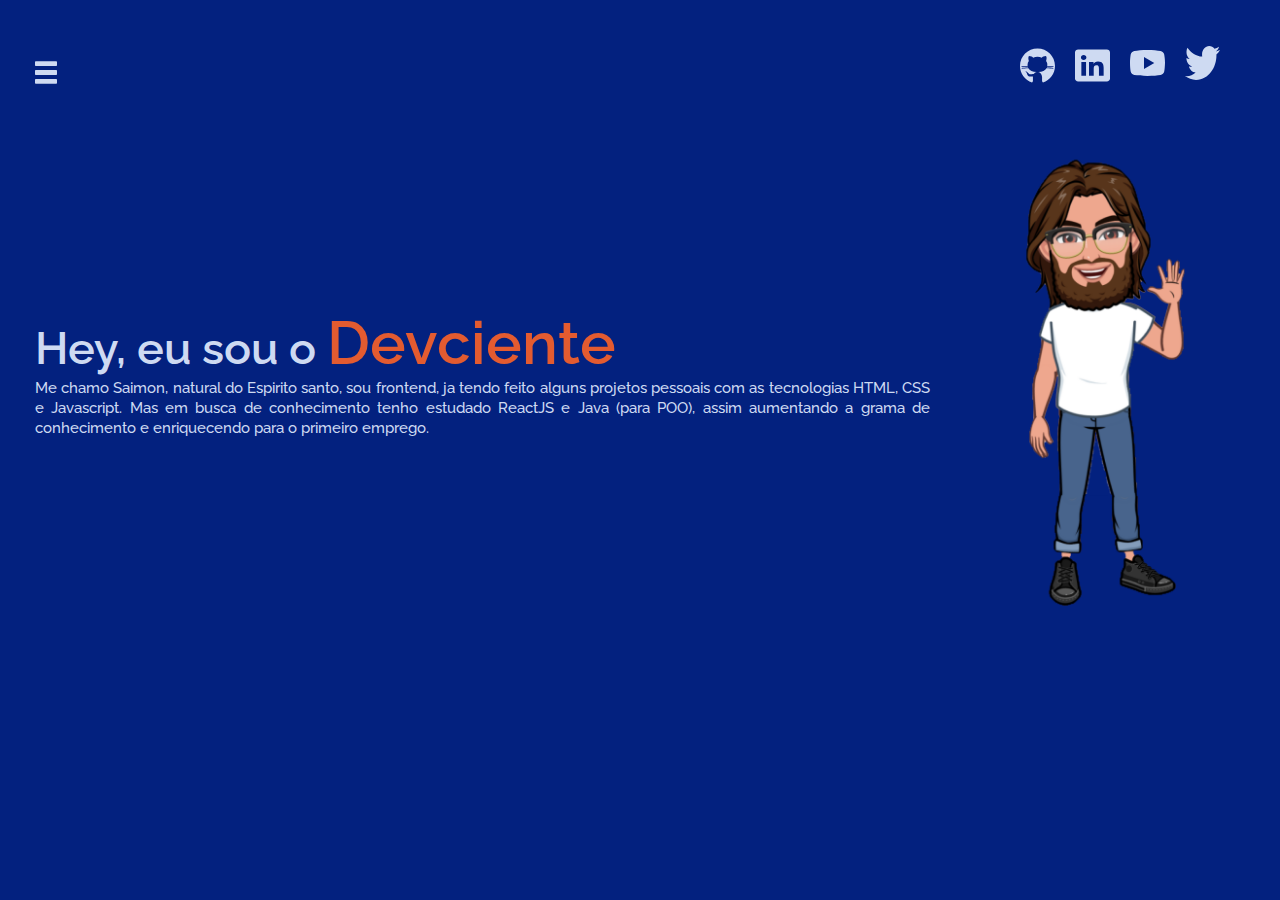
==== index.html @ 996752d5 "first" ====
<!DOCTYPE html>
<html lang="pt-br">
<head>
    <meta charset="UTF-8">
    <meta http-equiv="X-UA-Compatible" content="IE=edge">
    <meta name="viewport" content="width=device-width, initial-scale=1.0">
    <link rel="stylesheet" href="style.css">
    <title>Devciente</title>
</head>
<body>
    <nav class="navigator">
        <ul class="dp-menu">
            <svg width="22" height="25" viewBox="0 0 46 49" fill="none" xmlns="http://www.w3.org/2000/svg">
                <path d="M44.514 0.923706H1.48654C0.666961 0.923706 0 1.63416 0 2.50719V9.54527C0 10.4183 0.666961 11.1288 1.48654 11.1288H44.5135C45.3325 11.1288 46 10.4183 46 9.54527V2.50719C46.0005 1.63416 45.3335 0.923706 44.514 0.923706Z" fill="#CEDAF2"/>
                <path d="M44.514 19.3977H1.48654C0.666961 19.3977 0 20.1082 0 20.9812V28.0193C0 28.8923 0.666961 29.6028 1.48654 29.6028H44.5135C45.3325 29.6028 46 28.8923 46 28.0193V20.9812C46.0005 20.1082 45.3335 19.3977 44.514 19.3977Z" fill="#CEDAF2"/>
                <path d="M44.514 37.8718H1.48654C0.666961 37.8718 0 38.5822 0 39.4553V46.4933C0 47.3664 0.666961 48.0768 1.48654 48.0768H44.5135C45.3325 48.0768 46 47.3664 46 46.4933V39.4553C46.0005 38.5817 45.3335 37.8718 44.514 37.8718Z" fill="#CEDAF2"/>
            </svg>
                
            <ul class="menu">
                <li> <a href="/index.html">Home</a></li>
                <li><a href="./projects.html">Projects</a> </li>
                <!-- <li><a href="./contact.html">Contact</a> </li> -->
            </ul>
        </ul>
    </nav>
    <ul class="social-medias">
        <li id="github">
            <a href="https://github.com/FelipeSaimon" target="_blank">
                <svg width="63" height="61" viewBox="0 0 63 61" fill="none" xmlns="http://www.w3.org/2000/svg">
                    <path d="M21.6242 61C22.6032 60.5855 23.2826 59.6235 23.2826 58.5022V51.1575C23.2826 50.8865 23.304 50.6101 23.3361 50.3231C23.3201 50.3285 23.304 50.3338 23.2826 50.3391C23.2826 50.3391 19.1739 50.3391 18.35 50.3391C16.2957 50.3391 14.5195 49.5206 13.6957 47.8891C12.738 46.1194 12.3261 43.1273 9.8598 41.4957C9.44786 41.2247 9.72605 40.8155 10.5446 40.8155C11.3685 40.9536 13.15 42.0378 14.2413 43.5365C15.4772 45.0352 16.7076 46.2575 18.9011 46.2575C22.3036 46.2575 24.1332 46.0875 25.23 45.5029C26.5086 43.6109 28.2794 42.176 30.1304 42.176V42.1441C22.3678 41.8943 17.4085 39.3327 15.0973 35.3734C10.0791 35.4319 5.70831 35.9261 3.21527 36.3353C3.13502 35.8889 3.06547 35.4425 3.00662 34.9908C5.46756 34.5922 9.64045 34.1139 14.4393 34.0235C14.2841 33.6462 14.1504 33.2582 14.038 32.865C9.22852 32.6258 5.08237 32.8118 2.82473 32.9978C2.79798 32.5461 2.76053 32.0944 2.75518 31.6373C5.01282 31.4566 9.05197 31.2706 13.7385 31.4885C13.6315 30.8082 13.5619 30.112 13.5619 29.3893C13.5619 27.0775 14.3804 24.6275 15.8891 22.5867C15.2043 20.2749 14.2467 15.3749 16.1619 13.6052C19.8587 13.6052 22.4641 15.3749 23.6945 16.4644C26.0217 15.5078 28.6218 14.9657 31.5 14.9657C34.3782 14.9657 36.9783 15.5078 39.1717 16.4644C40.4022 15.3749 43.0022 13.6052 46.7043 13.6052C48.7587 15.5078 47.6619 20.4077 46.9772 22.5867C48.4805 24.6275 49.3043 26.9393 49.1653 29.3893C49.1653 30.0483 49.1064 30.6807 49.0155 31.3025C53.8089 31.0687 57.9551 31.26 60.2502 31.4407C60.2502 31.903 60.2074 32.3494 60.1806 32.8012C57.8962 32.6152 53.6431 32.4185 48.7373 32.679C48.6142 33.136 48.4644 33.5824 48.2879 34.0129C53.1456 34.0767 57.4201 34.5443 59.9987 34.9536C59.9399 35.4053 59.8703 35.8517 59.7901 36.2928C57.1687 35.8783 52.7069 35.3894 47.6298 35.3681C45.3508 39.2796 40.4824 41.8359 32.8696 42.1335V42.176C36.4326 42.176 39.7174 47.4799 39.7174 51.1575V58.5022C39.7174 59.6235 40.3968 60.5855 41.3759 61C53.9213 56.8759 63 45.1202 63 31.2919C63 14.0356 48.871 0 31.5 0C14.129 0 0 14.0356 0 31.2919C0 45.1202 9.07872 56.8759 21.6242 61Z" fill="#CEDAF2"/>
                </svg>
            </a>
                
        </li>
        <li>
            <a href="https://www.linkedin.com/in/saimon-lima/" target="_blank">
                <svg width="67" height="61" viewBox="0 0 67 61" fill="none" xmlns="http://www.w3.org/2000/svg">
                    <path d="M60.9091 0H6.09091C2.72425 0 0 2.48029 0 5.54545V55.4545C0 58.5197 2.72425 61 6.09091 61H60.9091C64.2757 61 67 58.5197 67 55.4545V5.54545C67 2.48029 64.2757 0 60.9091 0ZM21.1754 49.9091H12.1937V23.5898H21.1754V49.9091ZM16.5953 19.8315C13.6926 19.8315 11.361 17.687 11.361 15.055C11.361 12.4231 13.7045 10.2894 16.5953 10.2894C19.4862 10.2894 21.8297 12.434 21.8297 15.055C21.8297 17.687 19.4862 19.8315 16.5953 19.8315ZM54.8301 49.9091H45.8484V37.1069C45.8484 34.0526 45.7889 30.1318 41.185 30.1318C36.5098 30.1318 35.796 33.4569 35.796 36.8903V49.9091H26.8143V23.5898H35.4272V27.1857H35.5581C36.7477 25.117 39.6861 22.94 44.052 22.94C53.1527 22.94 54.8301 28.388 54.8301 35.4714V49.9091Z" fill="#CEDAF2"/>
                </svg>
            </a>             
        </li>
        <li>
            <a href="https://www.youtube.com/channel/UCedngojq5uSHo-v_JTgmVgg" target="_blank">
                <svg width="75" height="56" viewBox="0 0 75 56" fill="none" xmlns="http://www.w3.org/2000/svg">
                    <path d="M73.3167 46.48C72.5686 50.4 69.389 53.3867 65.4613 53.9467C59.2893 54.88 49.0025 56 37.4065 56C25.9975 56 15.7107 54.88 9.35162 53.9467C5.42394 53.3867 2.24439 50.4 1.49626 46.48C0.74813 42.1867 0 35.84 0 28C0 20.16 0.74813 13.8133 1.49626 9.52C2.24439 5.6 5.42394 2.61333 9.35162 2.05333C15.5237 1.12 25.8105 0 37.4065 0C49.0025 0 59.1022 1.12 65.4613 2.05333C69.389 2.61333 72.5686 5.6 73.3167 9.52C74.0648 13.8133 75 20.16 75 28C74.813 35.84 74.0648 42.1867 73.3167 46.48Z" fill="#CEDAF2"/>
                    <path d="M30 41V15L52 28L30 41Z" fill="#03217F"/>
                </svg>
            </a>
                
        </li>
        <li>
            <a href="https://twitter.com/devcient" target="_blank">
                <svg width="58" height="56" viewBox="0 0 58 56" fill="none" xmlns="http://www.w3.org/2000/svg">
                    <path d="M58 6.62152C55.8687 7.7531 53.5763 8.50814 51.1582 8.86538C53.6165 7.11586 55.5078 4.32552 56.3955 1.02924C54.095 2.64552 51.5464 3.8331 48.8352 4.45876C46.67 1.70703 43.5818 0 40.16 0C33.5873 0 28.2598 6.32993 28.2598 14.1352C28.2598 15.2397 28.3677 16.3153 28.5707 17.36C18.6825 16.7652 9.91234 11.1305 4.04516 2.57986C3.01414 4.66924 2.43419 7.11586 2.43419 9.69766C2.43419 14.6044 4.53007 18.9241 7.72625 21.4692C5.77535 21.3978 3.93884 20.747 2.33108 19.7043C2.33108 19.7468 2.33108 19.8105 2.33108 19.8703C2.33108 26.7274 6.43424 32.4375 11.8729 33.7371C10.8789 34.0634 9.82857 34.245 8.74599 34.245C7.97756 34.245 7.22845 34.1407 6.50351 33.9843C8.01783 39.5881 12.411 43.6839 17.616 43.8055C13.5435 47.5903 8.41413 49.8574 2.83693 49.8574C1.87357 49.8574 0.931145 49.7917 0 49.6566C5.26951 53.6557 11.5265 56 18.2427 56C40.1278 56 52.1006 34.4574 52.1006 15.7688C52.1006 15.1567 52.0845 14.5465 52.0603 13.944C54.3962 11.9666 56.41 9.47172 58 6.62152Z" fill="#CEDAF2"/>
                </svg>
            </a>
                
        </li>
    </ul>
    <main class="home">
        <div>
            <h1>Hey, eu sou o <span id="nick">Devciente</span></h1>
            <p>
                Me chamo Saimon, natural do Espirito santo, sou frontend, ja tendo feito alguns projetos pessoais com as tecnologias HTML, CSS e Javascript.
                Mas em busca de conhecimento tenho estudado ReactJS e Java (para POO), assim aumentando a grama de conhecimento e enriquecendo para o primeiro emprego.
            </p>
        </div>
        <img src="assets/eu-desenho.png" alt="">
    </main>

    <p id="teste"></p>

    
</body>
</html>
---- style.css ----
@import url('https://fonts.googleapis.com/css2?family=DM+Sans:wght@400;700&family=Raleway:wght@400;500;600;700&display=swap');

*{
    margin: 0;
    padding: 0;
    box-sizing: border-box;
}

body{
    display: block;
    width: 100%;
    height: 100%;
    background-color: #03217F;
    color: #CEDAF2;
    font-family: 'Raleway', sans-serif;
}

/* ------ MENU --------*/
.navigator{
    position: absolute;
    top: 35px;
    left: 35px;
    cursor: pointer;
}

.navigator ul ul{
    display: none;
    background-color: #709bf0;
    border-radius: 6px;
    padding: 10px;

}

.navigator ul ul li{
    margin-top: 8px;
}

.navigator ul ul li:hover{
    border-radius: 4px;
    padding-inline: 4px;
    background-color: #03217F;
}


.navigator ul ul li a{
    color: #CEDAF2;
    text-decoration: none;
}

.navigator ul ul li:nth-child(1){
    margin-top: 0;
}

.navigator ul:hover>ul{
    margin-left: 5px;
    cursor: pointer;
    font-size: 22px;
    display: inline-block;

}

/* ------ MENU --------*/

ul{
    display: flex;
    flex-direction: row;
    justify-content: flex-end;
    margin-top: 25px;
    margin-right: 50px;
}

ul li{
    list-style-type: none;
}

ul li svg{
    width: 35px;
    margin: 10px;
}

.home{
    display: flex;
    flex-direction: row;
    justify-content: center;
    align-items: center;
    margin-left: 35px;
}

.home img{
    width: 350px;
}


div h1{
    font-size: 45px;
    font-weight: 600;
}

div p{
    font-weight: 500;
    font-size: 15px;
    line-height: 20px;
    text-align: justify;
}

span#nick{
    font-size: 60px;
    color: #E35B30;
}

label {
    font-family: ra;
}
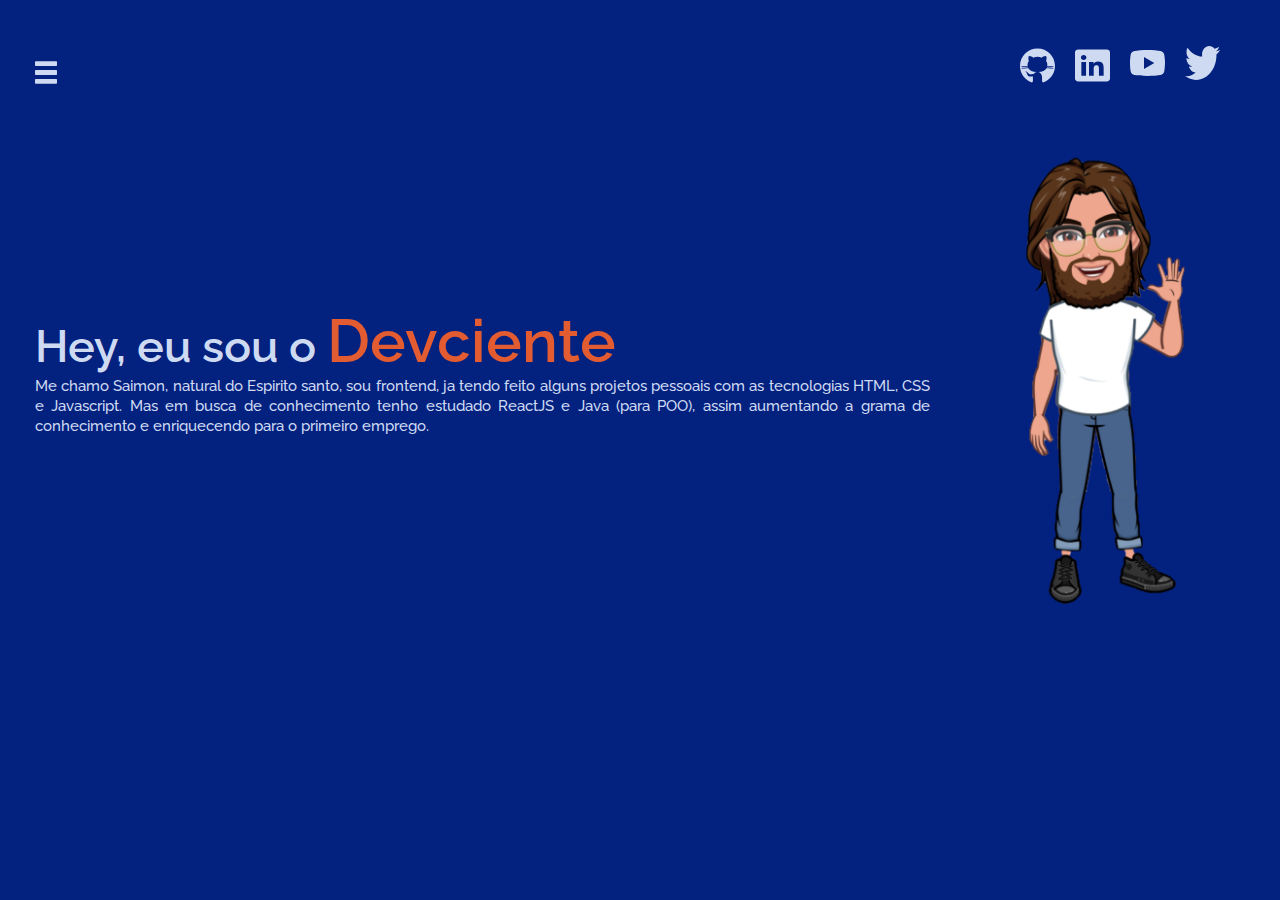
==== commit d6cc055a: "responsividade" ====
--- a/index.html
+++ b/index.html
@@ -8,57 +8,59 @@
     <title>Devciente</title>
 </head>
 <body>
-    <nav class="navigator">
-        <ul class="dp-menu">
-            <svg width="22" height="25" viewBox="0 0 46 49" fill="none" xmlns="http://www.w3.org/2000/svg">
-                <path d="M44.514 0.923706H1.48654C0.666961 0.923706 0 1.63416 0 2.50719V9.54527C0 10.4183 0.666961 11.1288 1.48654 11.1288H44.5135C45.3325 11.1288 46 10.4183 46 9.54527V2.50719C46.0005 1.63416 45.3335 0.923706 44.514 0.923706Z" fill="#CEDAF2"/>
-                <path d="M44.514 19.3977H1.48654C0.666961 19.3977 0 20.1082 0 20.9812V28.0193C0 28.8923 0.666961 29.6028 1.48654 29.6028H44.5135C45.3325 29.6028 46 28.8923 46 28.0193V20.9812C46.0005 20.1082 45.3335 19.3977 44.514 19.3977Z" fill="#CEDAF2"/>
-                <path d="M44.514 37.8718H1.48654C0.666961 37.8718 0 38.5822 0 39.4553V46.4933C0 47.3664 0.666961 48.0768 1.48654 48.0768H44.5135C45.3325 48.0768 46 47.3664 46 46.4933V39.4553C46.0005 38.5817 45.3335 37.8718 44.514 37.8718Z" fill="#CEDAF2"/>
-            </svg>
-                
-            <ul class="menu">
-                <li> <a href="/index.html">Home</a></li>
-                <li><a href="./projects.html">Projects</a> </li>
-                <!-- <li><a href="./contact.html">Contact</a> </li> -->
+    <div class="navigator-sup">
+        <nav class="navigator">
+            <ul class="dp-menu">
+                <svg width="22" height="25" viewBox="0 0 46 49" fill="none" xmlns="http://www.w3.org/2000/svg">
+                    <path d="M44.514 0.923706H1.48654C0.666961 0.923706 0 1.63416 0 2.50719V9.54527C0 10.4183 0.666961 11.1288 1.48654 11.1288H44.5135C45.3325 11.1288 46 10.4183 46 9.54527V2.50719C46.0005 1.63416 45.3335 0.923706 44.514 0.923706Z" fill="#CEDAF2"/>
+                    <path d="M44.514 19.3977H1.48654C0.666961 19.3977 0 20.1082 0 20.9812V28.0193C0 28.8923 0.666961 29.6028 1.48654 29.6028H44.5135C45.3325 29.6028 46 28.8923 46 28.0193V20.9812C46.0005 20.1082 45.3335 19.3977 44.514 19.3977Z" fill="#CEDAF2"/>
+                    <path d="M44.514 37.8718H1.48654C0.666961 37.8718 0 38.5822 0 39.4553V46.4933C0 47.3664 0.666961 48.0768 1.48654 48.0768H44.5135C45.3325 48.0768 46 47.3664 46 46.4933V39.4553C46.0005 38.5817 45.3335 37.8718 44.514 37.8718Z" fill="#CEDAF2"/>
+                </svg>
+        
+                <ul class="menu">
+                    <li> <a href="/index.html">Home</a></li>
+                    <li><a href="./projects.html">Projects</a> </li>
+                    <!-- <li><a href="./contact.html">Contact</a> </li> -->
+                </ul>
             </ul>
+        </nav>
+        <ul class="social-medias">
+            <li id="github">
+                <a href="https://github.com/FelipeSaimon" target="_blank">
+                    <svg width="63" height="61" viewBox="0 0 63 61" fill="none" xmlns="http://www.w3.org/2000/svg">
+                        <path d="M21.6242 61C22.6032 60.5855 23.2826 59.6235 23.2826 58.5022V51.1575C23.2826 50.8865 23.304 50.6101 23.3361 50.3231C23.3201 50.3285 23.304 50.3338 23.2826 50.3391C23.2826 50.3391 19.1739 50.3391 18.35 50.3391C16.2957 50.3391 14.5195 49.5206 13.6957 47.8891C12.738 46.1194 12.3261 43.1273 9.8598 41.4957C9.44786 41.2247 9.72605 40.8155 10.5446 40.8155C11.3685 40.9536 13.15 42.0378 14.2413 43.5365C15.4772 45.0352 16.7076 46.2575 18.9011 46.2575C22.3036 46.2575 24.1332 46.0875 25.23 45.5029C26.5086 43.6109 28.2794 42.176 30.1304 42.176V42.1441C22.3678 41.8943 17.4085 39.3327 15.0973 35.3734C10.0791 35.4319 5.70831 35.9261 3.21527 36.3353C3.13502 35.8889 3.06547 35.4425 3.00662 34.9908C5.46756 34.5922 9.64045 34.1139 14.4393 34.0235C14.2841 33.6462 14.1504 33.2582 14.038 32.865C9.22852 32.6258 5.08237 32.8118 2.82473 32.9978C2.79798 32.5461 2.76053 32.0944 2.75518 31.6373C5.01282 31.4566 9.05197 31.2706 13.7385 31.4885C13.6315 30.8082 13.5619 30.112 13.5619 29.3893C13.5619 27.0775 14.3804 24.6275 15.8891 22.5867C15.2043 20.2749 14.2467 15.3749 16.1619 13.6052C19.8587 13.6052 22.4641 15.3749 23.6945 16.4644C26.0217 15.5078 28.6218 14.9657 31.5 14.9657C34.3782 14.9657 36.9783 15.5078 39.1717 16.4644C40.4022 15.3749 43.0022 13.6052 46.7043 13.6052C48.7587 15.5078 47.6619 20.4077 46.9772 22.5867C48.4805 24.6275 49.3043 26.9393 49.1653 29.3893C49.1653 30.0483 49.1064 30.6807 49.0155 31.3025C53.8089 31.0687 57.9551 31.26 60.2502 31.4407C60.2502 31.903 60.2074 32.3494 60.1806 32.8012C57.8962 32.6152 53.6431 32.4185 48.7373 32.679C48.6142 33.136 48.4644 33.5824 48.2879 34.0129C53.1456 34.0767 57.4201 34.5443 59.9987 34.9536C59.9399 35.4053 59.8703 35.8517 59.7901 36.2928C57.1687 35.8783 52.7069 35.3894 47.6298 35.3681C45.3508 39.2796 40.4824 41.8359 32.8696 42.1335V42.176C36.4326 42.176 39.7174 47.4799 39.7174 51.1575V58.5022C39.7174 59.6235 40.3968 60.5855 41.3759 61C53.9213 56.8759 63 45.1202 63 31.2919C63 14.0356 48.871 0 31.5 0C14.129 0 0 14.0356 0 31.2919C0 45.1202 9.07872 56.8759 21.6242 61Z" fill="#CEDAF2"/>
+                    </svg>
+                </a>
+        
+            </li>
+            <li>
+                <a href="https://www.linkedin.com/in/saimon-lima/" target="_blank">
+                    <svg width="67" height="61" viewBox="0 0 67 61" fill="none" xmlns="http://www.w3.org/2000/svg">
+                        <path d="M60.9091 0H6.09091C2.72425 0 0 2.48029 0 5.54545V55.4545C0 58.5197 2.72425 61 6.09091 61H60.9091C64.2757 61 67 58.5197 67 55.4545V5.54545C67 2.48029 64.2757 0 60.9091 0ZM21.1754 49.9091H12.1937V23.5898H21.1754V49.9091ZM16.5953 19.8315C13.6926 19.8315 11.361 17.687 11.361 15.055C11.361 12.4231 13.7045 10.2894 16.5953 10.2894C19.4862 10.2894 21.8297 12.434 21.8297 15.055C21.8297 17.687 19.4862 19.8315 16.5953 19.8315ZM54.8301 49.9091H45.8484V37.1069C45.8484 34.0526 45.7889 30.1318 41.185 30.1318C36.5098 30.1318 35.796 33.4569 35.796 36.8903V49.9091H26.8143V23.5898H35.4272V27.1857H35.5581C36.7477 25.117 39.6861 22.94 44.052 22.94C53.1527 22.94 54.8301 28.388 54.8301 35.4714V49.9091Z" fill="#CEDAF2"/>
+                    </svg>
+                </a>
+            </li>
+            <li>
+                <a href="https://www.youtube.com/channel/UCedngojq5uSHo-v_JTgmVgg" target="_blank">
+                    <svg width="75" height="56" viewBox="0 0 75 56" fill="none" xmlns="http://www.w3.org/2000/svg">
+                        <path d="M73.3167 46.48C72.5686 50.4 69.389 53.3867 65.4613 53.9467C59.2893 54.88 49.0025 56 37.4065 56C25.9975 56 15.7107 54.88 9.35162 53.9467C5.42394 53.3867 2.24439 50.4 1.49626 46.48C0.74813 42.1867 0 35.84 0 28C0 20.16 0.74813 13.8133 1.49626 9.52C2.24439 5.6 5.42394 2.61333 9.35162 2.05333C15.5237 1.12 25.8105 0 37.4065 0C49.0025 0 59.1022 1.12 65.4613 2.05333C69.389 2.61333 72.5686 5.6 73.3167 9.52C74.0648 13.8133 75 20.16 75 28C74.813 35.84 74.0648 42.1867 73.3167 46.48Z" fill="#CEDAF2"/>
+                        <path d="M30 41V15L52 28L30 41Z" fill="#03217F"/>
+                    </svg>
+                </a>
+        
+            </li>
+            <li>
+                <a href="https://twitter.com/devcient" target="_blank">
+                    <svg width="58" height="56" viewBox="0 0 58 56" fill="none" xmlns="http://www.w3.org/2000/svg">
+                        <path d="M58 6.62152C55.8687 7.7531 53.5763 8.50814 51.1582 8.86538C53.6165 7.11586 55.5078 4.32552 56.3955 1.02924C54.095 2.64552 51.5464 3.8331 48.8352 4.45876C46.67 1.70703 43.5818 0 40.16 0C33.5873 0 28.2598 6.32993 28.2598 14.1352C28.2598 15.2397 28.3677 16.3153 28.5707 17.36C18.6825 16.7652 9.91234 11.1305 4.04516 2.57986C3.01414 4.66924 2.43419 7.11586 2.43419 9.69766C2.43419 14.6044 4.53007 18.9241 7.72625 21.4692C5.77535 21.3978 3.93884 20.747 2.33108 19.7043C2.33108 19.7468 2.33108 19.8105 2.33108 19.8703C2.33108 26.7274 6.43424 32.4375 11.8729 33.7371C10.8789 34.0634 9.82857 34.245 8.74599 34.245C7.97756 34.245 7.22845 34.1407 6.50351 33.9843C8.01783 39.5881 12.411 43.6839 17.616 43.8055C13.5435 47.5903 8.41413 49.8574 2.83693 49.8574C1.87357 49.8574 0.931145 49.7917 0 49.6566C5.26951 53.6557 11.5265 56 18.2427 56C40.1278 56 52.1006 34.4574 52.1006 15.7688C52.1006 15.1567 52.0845 14.5465 52.0603 13.944C54.3962 11.9666 56.41 9.47172 58 6.62152Z" fill="#CEDAF2"/>
+                    </svg>
+                </a>
+        
+            </li>
         </ul>
-    </nav>
-    <ul class="social-medias">
-        <li id="github">
-            <a href="https://github.com/FelipeSaimon" target="_blank">
-                <svg width="63" height="61" viewBox="0 0 63 61" fill="none" xmlns="http://www.w3.org/2000/svg">
-                    <path d="M21.6242 61C22.6032 60.5855 23.2826 59.6235 23.2826 58.5022V51.1575C23.2826 50.8865 23.304 50.6101 23.3361 50.3231C23.3201 50.3285 23.304 50.3338 23.2826 50.3391C23.2826 50.3391 19.1739 50.3391 18.35 50.3391C16.2957 50.3391 14.5195 49.5206 13.6957 47.8891C12.738 46.1194 12.3261 43.1273 9.8598 41.4957C9.44786 41.2247 9.72605 40.8155 10.5446 40.8155C11.3685 40.9536 13.15 42.0378 14.2413 43.5365C15.4772 45.0352 16.7076 46.2575 18.9011 46.2575C22.3036 46.2575 24.1332 46.0875 25.23 45.5029C26.5086 43.6109 28.2794 42.176 30.1304 42.176V42.1441C22.3678 41.8943 17.4085 39.3327 15.0973 35.3734C10.0791 35.4319 5.70831 35.9261 3.21527 36.3353C3.13502 35.8889 3.06547 35.4425 3.00662 34.9908C5.46756 34.5922 9.64045 34.1139 14.4393 34.0235C14.2841 33.6462 14.1504 33.2582 14.038 32.865C9.22852 32.6258 5.08237 32.8118 2.82473 32.9978C2.79798 32.5461 2.76053 32.0944 2.75518 31.6373C5.01282 31.4566 9.05197 31.2706 13.7385 31.4885C13.6315 30.8082 13.5619 30.112 13.5619 29.3893C13.5619 27.0775 14.3804 24.6275 15.8891 22.5867C15.2043 20.2749 14.2467 15.3749 16.1619 13.6052C19.8587 13.6052 22.4641 15.3749 23.6945 16.4644C26.0217 15.5078 28.6218 14.9657 31.5 14.9657C34.3782 14.9657 36.9783 15.5078 39.1717 16.4644C40.4022 15.3749 43.0022 13.6052 46.7043 13.6052C48.7587 15.5078 47.6619 20.4077 46.9772 22.5867C48.4805 24.6275 49.3043 26.9393 49.1653 29.3893C49.1653 30.0483 49.1064 30.6807 49.0155 31.3025C53.8089 31.0687 57.9551 31.26 60.2502 31.4407C60.2502 31.903 60.2074 32.3494 60.1806 32.8012C57.8962 32.6152 53.6431 32.4185 48.7373 32.679C48.6142 33.136 48.4644 33.5824 48.2879 34.0129C53.1456 34.0767 57.4201 34.5443 59.9987 34.9536C59.9399 35.4053 59.8703 35.8517 59.7901 36.2928C57.1687 35.8783 52.7069 35.3894 47.6298 35.3681C45.3508 39.2796 40.4824 41.8359 32.8696 42.1335V42.176C36.4326 42.176 39.7174 47.4799 39.7174 51.1575V58.5022C39.7174 59.6235 40.3968 60.5855 41.3759 61C53.9213 56.8759 63 45.1202 63 31.2919C63 14.0356 48.871 0 31.5 0C14.129 0 0 14.0356 0 31.2919C0 45.1202 9.07872 56.8759 21.6242 61Z" fill="#CEDAF2"/>
-                </svg>
-            </a>
-                
-        </li>
-        <li>
-            <a href="https://www.linkedin.com/in/saimon-lima/" target="_blank">
-                <svg width="67" height="61" viewBox="0 0 67 61" fill="none" xmlns="http://www.w3.org/2000/svg">
-                    <path d="M60.9091 0H6.09091C2.72425 0 0 2.48029 0 5.54545V55.4545C0 58.5197 2.72425 61 6.09091 61H60.9091C64.2757 61 67 58.5197 67 55.4545V5.54545C67 2.48029 64.2757 0 60.9091 0ZM21.1754 49.9091H12.1937V23.5898H21.1754V49.9091ZM16.5953 19.8315C13.6926 19.8315 11.361 17.687 11.361 15.055C11.361 12.4231 13.7045 10.2894 16.5953 10.2894C19.4862 10.2894 21.8297 12.434 21.8297 15.055C21.8297 17.687 19.4862 19.8315 16.5953 19.8315ZM54.8301 49.9091H45.8484V37.1069C45.8484 34.0526 45.7889 30.1318 41.185 30.1318C36.5098 30.1318 35.796 33.4569 35.796 36.8903V49.9091H26.8143V23.5898H35.4272V27.1857H35.5581C36.7477 25.117 39.6861 22.94 44.052 22.94C53.1527 22.94 54.8301 28.388 54.8301 35.4714V49.9091Z" fill="#CEDAF2"/>
-                </svg>
-            </a>             
-        </li>
-        <li>
-            <a href="https://www.youtube.com/channel/UCedngojq5uSHo-v_JTgmVgg" target="_blank">
-                <svg width="75" height="56" viewBox="0 0 75 56" fill="none" xmlns="http://www.w3.org/2000/svg">
-                    <path d="M73.3167 46.48C72.5686 50.4 69.389 53.3867 65.4613 53.9467C59.2893 54.88 49.0025 56 37.4065 56C25.9975 56 15.7107 54.88 9.35162 53.9467C5.42394 53.3867 2.24439 50.4 1.49626 46.48C0.74813 42.1867 0 35.84 0 28C0 20.16 0.74813 13.8133 1.49626 9.52C2.24439 5.6 5.42394 2.61333 9.35162 2.05333C15.5237 1.12 25.8105 0 37.4065 0C49.0025 0 59.1022 1.12 65.4613 2.05333C69.389 2.61333 72.5686 5.6 73.3167 9.52C74.0648 13.8133 75 20.16 75 28C74.813 35.84 74.0648 42.1867 73.3167 46.48Z" fill="#CEDAF2"/>
-                    <path d="M30 41V15L52 28L30 41Z" fill="#03217F"/>
-                </svg>
-            </a>
-                
-        </li>
-        <li>
-            <a href="https://twitter.com/devcient" target="_blank">
-                <svg width="58" height="56" viewBox="0 0 58 56" fill="none" xmlns="http://www.w3.org/2000/svg">
-                    <path d="M58 6.62152C55.8687 7.7531 53.5763 8.50814 51.1582 8.86538C53.6165 7.11586 55.5078 4.32552 56.3955 1.02924C54.095 2.64552 51.5464 3.8331 48.8352 4.45876C46.67 1.70703 43.5818 0 40.16 0C33.5873 0 28.2598 6.32993 28.2598 14.1352C28.2598 15.2397 28.3677 16.3153 28.5707 17.36C18.6825 16.7652 9.91234 11.1305 4.04516 2.57986C3.01414 4.66924 2.43419 7.11586 2.43419 9.69766C2.43419 14.6044 4.53007 18.9241 7.72625 21.4692C5.77535 21.3978 3.93884 20.747 2.33108 19.7043C2.33108 19.7468 2.33108 19.8105 2.33108 19.8703C2.33108 26.7274 6.43424 32.4375 11.8729 33.7371C10.8789 34.0634 9.82857 34.245 8.74599 34.245C7.97756 34.245 7.22845 34.1407 6.50351 33.9843C8.01783 39.5881 12.411 43.6839 17.616 43.8055C13.5435 47.5903 8.41413 49.8574 2.83693 49.8574C1.87357 49.8574 0.931145 49.7917 0 49.6566C5.26951 53.6557 11.5265 56 18.2427 56C40.1278 56 52.1006 34.4574 52.1006 15.7688C52.1006 15.1567 52.0845 14.5465 52.0603 13.944C54.3962 11.9666 56.41 9.47172 58 6.62152Z" fill="#CEDAF2"/>
-                </svg>
-            </a>
-                
-        </li>
-    </ul>
+    </div>
     <main class="home">
-        <div>
+        <div class="about">
             <h1>Hey, eu sou o <span id="nick">Devciente</span></h1>
             <p>
                 Me chamo Saimon, natural do Espirito santo, sou frontend, ja tendo feito alguns projetos pessoais com as tecnologias HTML, CSS e Javascript.
--- a/style.css
+++ b/style.css
@@ -4,6 +4,10 @@
     margin: 0;
     padding: 0;
     box-sizing: border-box;
+}
+
+html{
+    font-size: 62.5%;
 }
 
 body{
@@ -27,17 +31,17 @@
     display: none;
     background-color: #709bf0;
     border-radius: 6px;
-    padding: 10px;
+    padding: 1rem;
 
 }
 
 .navigator ul ul li{
-    margin-top: 8px;
+    margin-top: 0.8rem;
 }
 
 .navigator ul ul li:hover{
-    border-radius: 4px;
-    padding-inline: 4px;
+    border-radius: 0.4rem;
+    padding-inline: 0.4rem;
     background-color: #03217F;
 }
 
@@ -52,9 +56,9 @@
 }
 
 .navigator ul:hover>ul{
-    margin-left: 5px;
+    margin-left: 0.5rem;
     cursor: pointer;
-    font-size: 22px;
+    font-size: 2.2rem;
     display: inline-block;
 
 }
@@ -65,8 +69,8 @@
     display: flex;
     flex-direction: row;
     justify-content: flex-end;
-    margin-top: 25px;
-    margin-right: 50px;
+    margin-top: 2.5rem;
+    margin-right: 5rem;
 }
 
 ul li{
@@ -74,8 +78,8 @@
 }
 
 ul li svg{
-    width: 35px;
-    margin: 10px;
+    width: 3.5rem;
+    margin: 1rem;
 }
 
 .home{
@@ -83,31 +87,66 @@
     flex-direction: row;
     justify-content: center;
     align-items: center;
-    margin-left: 35px;
+    /* margin: auto; */
+    margin-left: 3.5rem;
 }
 
 .home img{
-    width: 350px;
+    width: 35rem;
 }
 
 
 div h1{
-    font-size: 45px;
+    font-size: 4.5rem;
     font-weight: 600;
 }
 
 div p{
     font-weight: 500;
-    font-size: 15px;
-    line-height: 20px;
+    font-size: 1.5rem;
+    line-height: 2rem;
     text-align: justify;
 }
 
 span#nick{
-    font-size: 60px;
+    font-size: 6rem;
     color: #E35B30;
 }
 
-label {
-    font-family: ra;
+@media (min-width: 375px) and (max-width: 425px){
+
+    .navigator-sup{
+        display: flex;
+        flex-direction: row;
+        justify-content: space-around;
+        align-items: center;
+        margin-right: -50px;
+
+    }
+
+    .navigator svg{
+        width: 2.8rem;
+        height: 3rem;
+    }
+
+    ul.social-medias{
+        width: 80%;
+
+    }
+
+    .home{
+        display: flex;
+        flex-direction: column;
+        margin-left: 0;
+        margin-top: 2rem;
+    }
+
+    .home h1 .home span{
+        font-size: 80%;
+        margin: auto;
+    }
+
+    .home .about{
+        width: 80%;
+    }
 }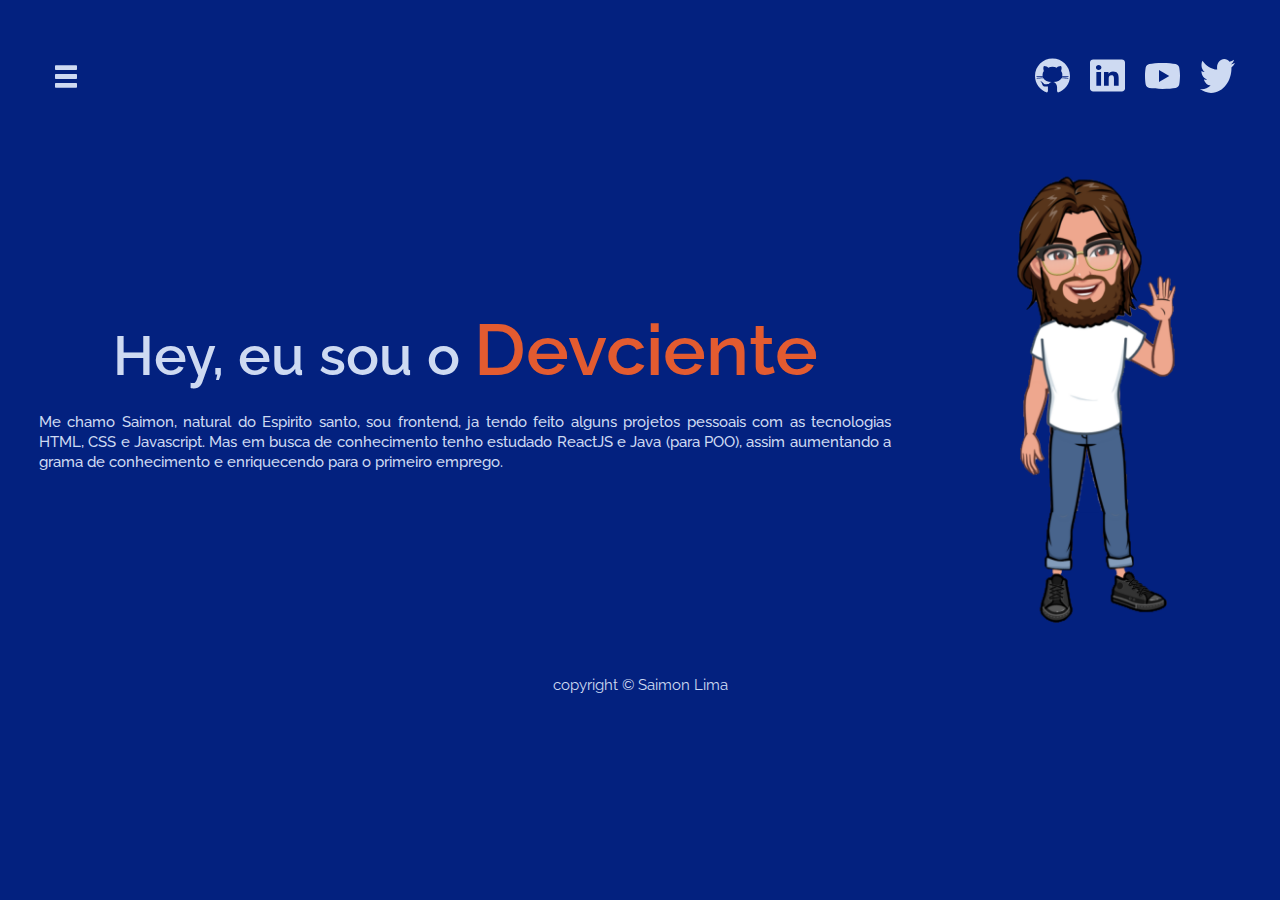
==== commit 7a1a9abf: "respo" ====
--- a/index.html
+++ b/index.html
@@ -72,6 +72,9 @@
 
     <p id="teste"></p>
 
+    <footer class="copy">
+        copyright &copy; <span> Saimon Lima</span>
+    </footer>
     
 </body>
 </html>--- a/style.css
+++ b/style.css
@@ -19,12 +19,23 @@
     font-family: 'Raleway', sans-serif;
 }
 
+.navigator-sup{
+    display: flex;
+    flex-direction: row;
+    justify-content: space-between;
+    margin-inline: 1.5rem;
+    margin-top: 1rem;
+}
+
 /* ------ MENU --------*/
 .navigator{
-    position: absolute;
-    top: 35px;
-    left: 35px;
+    margin-left: 4rem;
     cursor: pointer;
+    display: flex;
+    flex-direction: row;
+    justify-content: space-between;
+    align-items: center;
+
 }
 
 .navigator ul ul{
@@ -32,7 +43,8 @@
     background-color: #709bf0;
     border-radius: 6px;
     padding: 1rem;
-
+    margin-left: 1rem;
+    /* margin-top: 5rem; */
 }
 
 .navigator ul ul li{
@@ -55,8 +67,9 @@
     margin-top: 0;
 }
 
-.navigator ul:hover>ul{
-    margin-left: 0.5rem;
+.navigator ul:hover ul{
+    /* margin-left: -0.5rem; */
+    margin-top: -2.3rem;
     cursor: pointer;
     font-size: 2.2rem;
     display: inline-block;
@@ -69,8 +82,10 @@
     display: flex;
     flex-direction: row;
     justify-content: flex-end;
+    align-items: center;
+    margin-right: 2rem;
     margin-top: 2.5rem;
-    margin-right: 5rem;
+
 }
 
 ul li{
@@ -87,8 +102,8 @@
     flex-direction: row;
     justify-content: center;
     align-items: center;
-    /* margin: auto; */
-    margin-left: 3.5rem;
+    margin: auto;
+    padding: 0.9rem;
 }
 
 .home img{
@@ -97,8 +112,11 @@
 
 
 div h1{
-    font-size: 4.5rem;
+    font-size: 5.5rem;
     font-weight: 600;
+    margin-right: 0;
+    margin-bottom: 2rem;
+    text-align: center;
 }
 
 div p{
@@ -106,32 +124,43 @@
     font-size: 1.5rem;
     line-height: 2rem;
     text-align: justify;
+    margin-inline: 3rem;
 }
 
 span#nick{
-    font-size: 6rem;
+    font-size: 7.2rem;
     color: #E35B30;
 }
 
-@media (min-width: 375px) and (max-width: 425px){
+footer.copy{
+    font-size: 1.5rem;
+    text-align: center;
+    margin: 1.5rem;
+}
+
+@media (min-width: 360px) and (max-width: 425px){
 
     .navigator-sup{
         display: flex;
         flex-direction: row;
         justify-content: space-around;
         align-items: center;
-        margin-right: -50px;
-
-    }
+        margin-top: 0;
+    }
+
 
     .navigator svg{
-        width: 2.8rem;
-        height: 3rem;
+        width: 2.5rem;
+        height: 2.7rem;
     }
 
     ul.social-medias{
-        width: 80%;
-
+        width: 100%;
+    }
+
+    .social-medias svg{
+        width: 70%;
+        margin-inline: -1rem;
     }
 
     .home{
@@ -142,11 +171,40 @@
     }
 
     .home h1 .home span{
+        width: 100vw;
         font-size: 80%;
-        margin: auto;
-    }
-
-    .home .about{
-        width: 80%;
-    }
-}+        
+    }
+
+    .about{
+        width: 90%;
+        margin-inline: 2rem;
+    }
+}
+
+
+@media (min-width: 426px) and (max-width: 768px){
+
+
+    .home{
+        margin-top: 2rem;
+        display: flex;
+        flex-direction: column;
+        margin-inline: 1rem;
+    }
+    .about{
+        width:70%;
+    }
+
+    .navigator-sup{
+        margin-inline: 5rem;
+        margin-top: 0;
+    }
+}
+
+/*Colocar responsividade a partir de 768px*/
+
+/* 
+@media (min-width: 768px){
+
+} */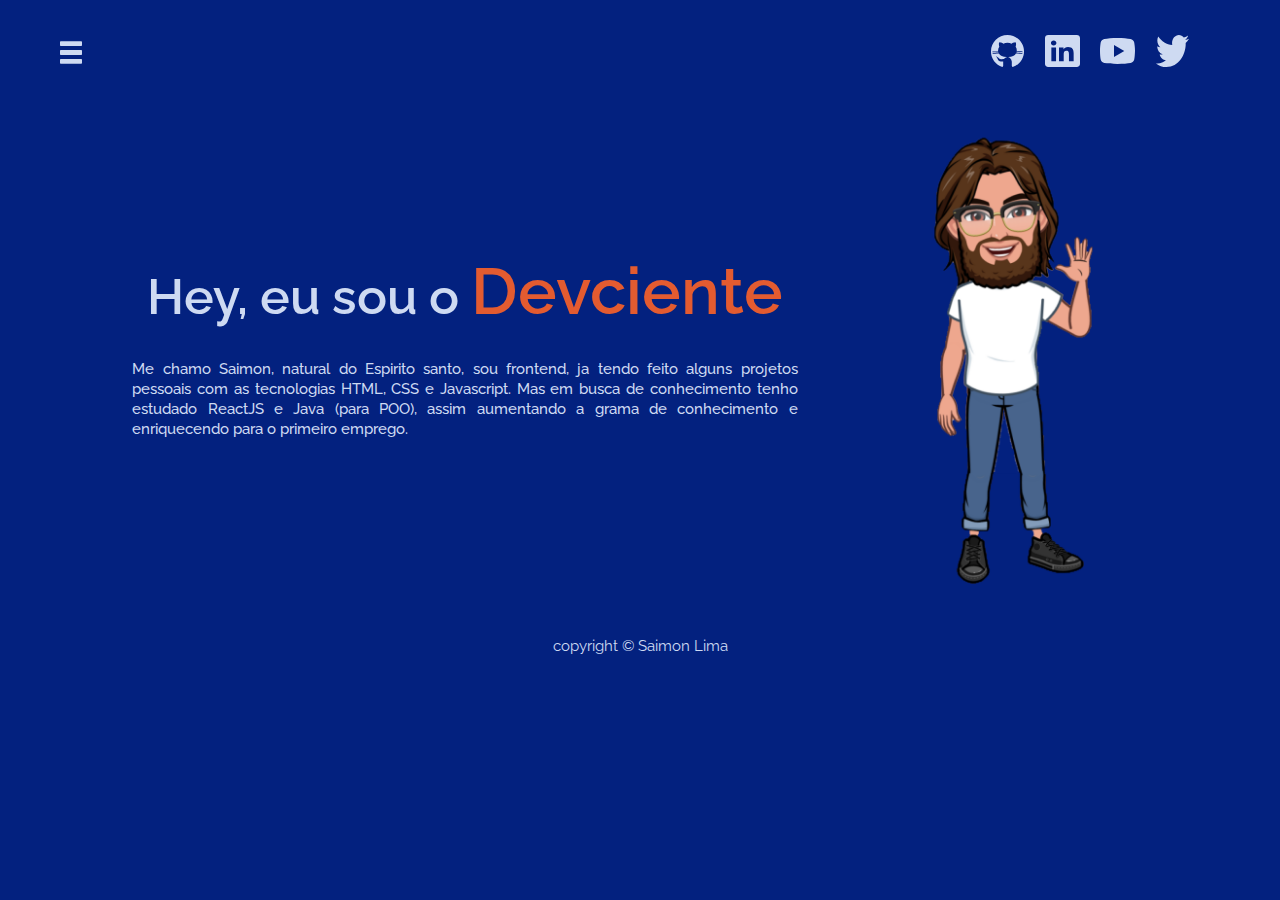
==== commit 135813a3: "finalizado" ====
--- a/index.html
+++ b/index.html
@@ -70,8 +70,6 @@
         <img src="assets/eu-desenho.png" alt="">
     </main>
 
-    <p id="teste"></p>
-
     <footer class="copy">
         copyright &copy; <span> Saimon Lima</span>
     </footer>
--- a/style.css
+++ b/style.css
@@ -23,19 +23,16 @@
     display: flex;
     flex-direction: row;
     justify-content: space-between;
-    margin-inline: 1.5rem;
-    margin-top: 1rem;
+    margin-inline: 2rem;
 }
 
 /* ------ MENU --------*/
 .navigator{
-    margin-left: 4rem;
     cursor: pointer;
     display: flex;
     flex-direction: row;
     justify-content: space-between;
     align-items: center;
-
 }
 
 .navigator ul ul{
@@ -44,7 +41,6 @@
     border-radius: 6px;
     padding: 1rem;
     margin-left: 1rem;
-    /* margin-top: 5rem; */
 }
 
 .navigator ul ul li{
@@ -57,7 +53,6 @@
     background-color: #03217F;
 }
 
-
 .navigator ul ul li a{
     color: #CEDAF2;
     text-decoration: none;
@@ -68,16 +63,13 @@
 }
 
 .navigator ul:hover ul{
-    /* margin-left: -0.5rem; */
     margin-top: -2.3rem;
     cursor: pointer;
     font-size: 2.2rem;
     display: inline-block;
-
 }
 
 /* ------ MENU --------*/
-
 ul{
     display: flex;
     flex-direction: row;
@@ -85,7 +77,6 @@
     align-items: center;
     margin-right: 2rem;
     margin-top: 2.5rem;
-
 }
 
 ul li{
@@ -94,6 +85,7 @@
 
 ul li svg{
     width: 3.5rem;
+    height: 3.2rem;
     margin: 1rem;
 }
 
@@ -110,8 +102,7 @@
     width: 35rem;
 }
 
-
-div h1{
+.home h1{
     font-size: 5.5rem;
     font-weight: 600;
     margin-right: 0;
@@ -119,12 +110,13 @@
     text-align: center;
 }
 
-div p{
+.home p{
     font-weight: 500;
     font-size: 1.5rem;
     line-height: 2rem;
     text-align: justify;
     margin-inline: 3rem;
+    padding: 1rem;
 }
 
 span#nick{
@@ -138,8 +130,38 @@
     margin: 1.5rem;
 }
 
-@media (min-width: 360px) and (max-width: 425px){
-
+@media (max-width: 415px){
+    .home{
+        display: flex;
+        flex-direction: column;
+    }
+
+    .home h1{
+        font-size: 4rem; 
+    }
+    
+    .home span#nick{
+        font-size: 5.5rem;
+    }
+
+    .home p{
+        width: 70%;
+        margin: auto;
+    }
+    
+    .social-medias{
+        display: flex;
+        flex-direction: row;
+        justify-content: center;
+    }
+
+    .social-medias svg{
+        width: 70%;
+        margin: 0.5rem;
+    }
+}
+
+@media (min-width: 415px) and (max-width: 520px){
     .navigator-sup{
         display: flex;
         flex-direction: row;
@@ -148,19 +170,13 @@
         margin-top: 0;
     }
 
-
-    .navigator svg{
-        width: 2.5rem;
-        height: 2.7rem;
+    .social-medias svg{
+        width: 70%;
+        margin: 0.5rem;
     }
 
     ul.social-medias{
         width: 100%;
-    }
-
-    .social-medias svg{
-        width: 70%;
-        margin-inline: -1rem;
     }
 
     .home{
@@ -172,28 +188,25 @@
 
     .home h1 .home span{
         width: 100vw;
-        font-size: 80%;
         
     }
 
     .about{
         width: 90%;
-        margin-inline: 2rem;
-    }
-}
-
-
-@media (min-width: 426px) and (max-width: 768px){
-
-
-    .home{
-        margin-top: 2rem;
+        margin-inline: 1rem;
+    }
+}
+
+@media (min-width: 520px) and (max-width: 900px){
+    .home{
+        margin-top: 1rem;
         display: flex;
         flex-direction: column;
-        margin-inline: 1rem;
-    }
+    }
+    
     .about{
         width:70%;
+        margin-top: 2rem;
     }
 
     .navigator-sup{
@@ -202,9 +215,86 @@
     }
 }
 
-/*Colocar responsividade a partir de 768px*/
-
-/* 
-@media (min-width: 768px){
-
-} */+@media (min-width: 901px) and (max-width: 1366px){
+    .navigator-sup{
+        margin-inline: 6rem
+    }
+
+    .home{
+        display: flex;
+        flex-direction: row;
+        margin-inline: 1rem;
+    }
+
+    .home h1 .home span{
+        width: 100vw;
+    }
+
+    span#nick{
+        font-size: 6.5rem;
+    }       
+
+    .home h1{
+        font-size: 5rem;
+    }
+
+    .about{
+        width:60%;
+    }
+}
+
+@media (min-width: 1367px) and (max-width: 1440px){
+    .navigator-sup{
+        margin-inline: 10rem
+    }
+
+    .home{
+        margin-top: 2rem;
+        display: flex;
+        flex-direction: row;
+        margin-inline: 1rem;
+        width: 145rem
+    }
+
+    .home h1 .home span{
+        width: 100vw; 
+    }
+
+    span#nick{
+        font-size: 6.5rem;
+    }       
+
+    .home h1{
+        font-size: 5rem;
+    }
+
+    .about{
+        width:60%;
+    }
+}
+
+@media (min-width: 1441px){
+    body{
+        width: 100vw;
+        margin: 0;
+    }
+
+    .navigator-sup{
+        margin-inline: 10rem
+    }
+    
+    .home{
+        margin-top: 2rem;
+        display: flex;
+        flex-direction: row;
+        width: 145rem;
+    }
+
+    .navigator-sup{
+        margin-inline-end: 11rem;
+    }
+
+    footer.copy{
+        margin-inline: 0;
+    }
+}